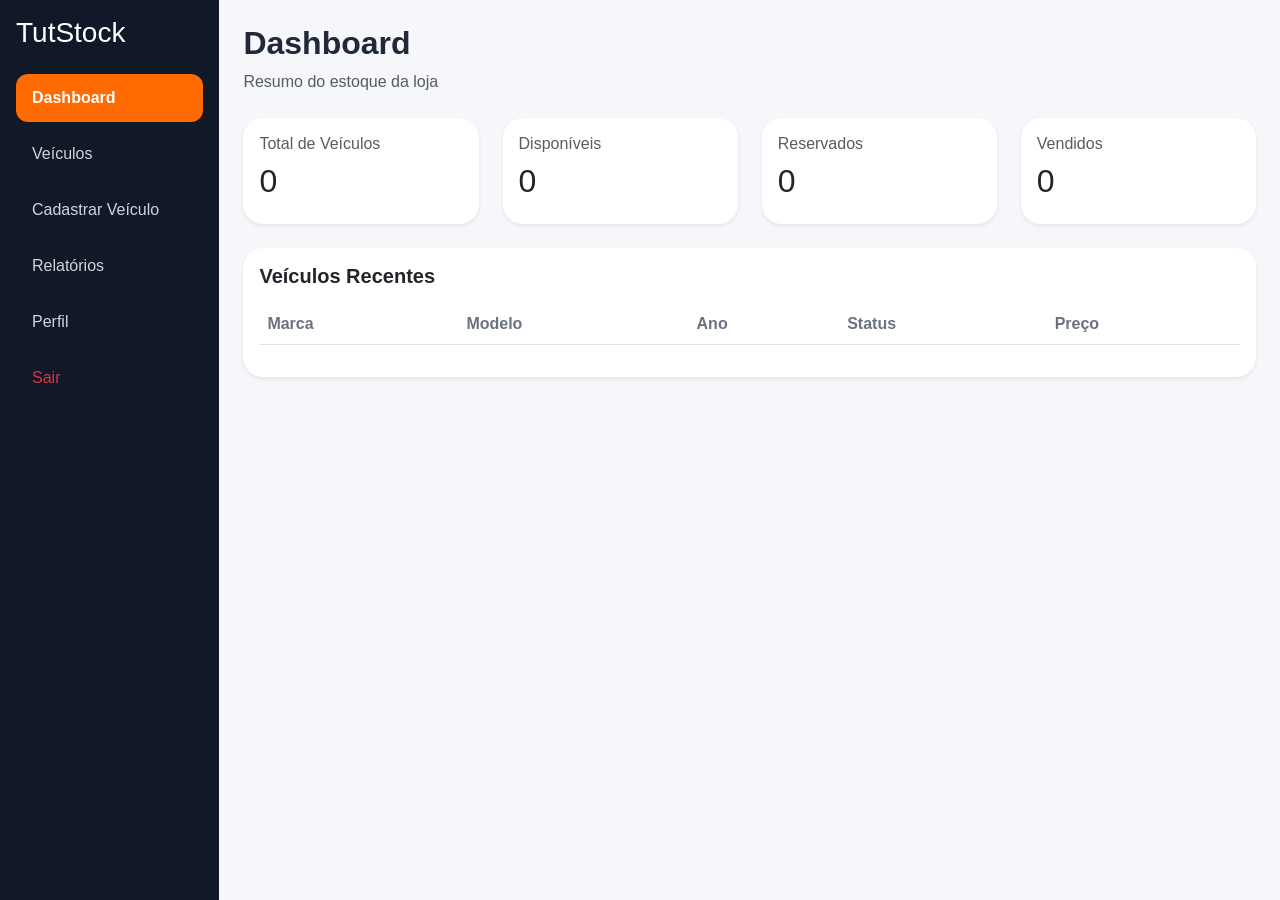
==== dashboard.html @ 02999b85 "Add files via upload" ====
<!DOCTYPE html>
<html lang="pt-BR">
<head>
  <meta charset="UTF-8">
  <meta name="viewport" content="width=device-width, initial-scale=1.0">
  <title>Dashboard - TutStock Motors</title>

  <link href="https://cdn.jsdelivr.net/npm/bootstrap@5.3.3/dist/css/bootstrap.min.css" rel="stylesheet">
  <link rel="stylesheet" href="css/style.css">
</head>
<body>

  <div class="d-flex">
    <aside class="sidebar p-3">
      <h3 class="brand-title text-white mb-4">TutStock</h3>
      <ul class="nav flex-column gap-2">
        <li><a href="dashboard.html" class="nav-link active-link">Dashboard</a></li>
        <li><a href="veiculos.html" class="nav-link">Veículos</a></li>
        <li><a href="cadastrar-veiculo.html" class="nav-link">Cadastrar Veículo</a></li>
        <li><a href="#" class="nav-link">Relatórios</a></li>
        <li><a href="#" class="nav-link">Perfil</a></li>
        <li><a href="login.html" class="nav-link text-danger">Sair</a></li>
      </ul>
    </aside>

    <main class="main-content p-4 w-100">
      <div class="d-flex justify-content-between align-items-center mb-4">
        <div>
          <h2 class="fw-bold">Dashboard</h2>
          <p class="text-muted mb-0">Resumo do estoque da loja</p>
        </div>
      </div>

      <div class="row g-4 mb-4">
        <div class="col-md-3">
          <div class="card dashboard-card shadow-sm border-0">
            <div class="card-body">
              <h6 class="text-muted">Total de Veículos</h6>
              <h2 id="totalVeiculos">0</h2>
            </div>
          </div>
        </div>

        <div class="col-md-3">
          <div class="card dashboard-card shadow-sm border-0">
            <div class="card-body">
              <h6 class="text-muted">Disponíveis</h6>
              <h2 id="totalDisponiveis">0</h2>
            </div>
          </div>
        </div>

        <div class="col-md-3">
          <div class="card dashboard-card shadow-sm border-0">
            <div class="card-body">
              <h6 class="text-muted">Reservados</h6>
              <h2 id="totalReservados">0</h2>
            </div>
          </div>
        </div>

        <div class="col-md-3">
          <div class="card dashboard-card shadow-sm border-0">
            <div class="card-body">
              <h6 class="text-muted">Vendidos</h6>
              <h2 id="totalVendidos">0</h2>
            </div>
          </div>
        </div>
      </div>

      <div class="card border-0 shadow-sm rounded-4">
        <div class="card-body">
          <h5 class="fw-bold mb-3">Veículos Recentes</h5>
          <div class="table-responsive">
            <table class="table align-middle">
              <thead>
                <tr>
                  <th>Marca</th>
                  <th>Modelo</th>
                  <th>Ano</th>
                  <th>Status</th>
                  <th>Preço</th>
                </tr>
              </thead>
              <tbody id="tabelaRecentes">
              </tbody>
            </table>
          </div>
        </div>
      </div>
    </main>
  </div>

  <script src="js/storage.js"></script>
  <script src="js/dashboard.js"></script>
</body>
</html>
---- css/style.css ----
body {
  background-color: #f5f7fb;
  font-family: "Segoe UI", Tahoma, Geneva, Verdana, sans-serif;
  color: #1f2937;
}

.brand-title {
  color: #ff6b00;
}

.login-page {
  background: linear-gradient(135deg, #fff7f1, #f3f6fb);
}

.login-card {
  background: #ffffff;
}

.sidebar {
  width: 260px;
  min-height: 100vh;
  background: #111827;
  position: sticky;
  top: 0;
}

.sidebar .nav-link {
  color: #d1d5db;
  padding: 12px 16px;
  border-radius: 12px;
  transition: all 0.2s ease;
}

.sidebar .nav-link:hover {
  background: rgba(255, 107, 0, 0.15);
  color: #ffffff;
}

.active-link {
  background: #ff6b00;
  color: white !important;
  font-weight: 600;
}

.main-content {
  min-height: 100vh;
}

.dashboard-card {
  border-radius: 20px;
  background: #ffffff;
}

.card {
  border-radius: 20px !important;
}

.btn-primary {
  background-color: #ff6b00;
  border-color: #ff6b00;
}

.btn-primary:hover {
  background-color: #e45f00;
  border-color: #e45f00;
}

.form-control,
.form-select {
  border-radius: 12px;
  padding: 12px 14px;
}

.table th {
  color: #6b7280;
  font-weight: 600;
}

.badge-status {
  padding: 8px 12px;
  border-radius: 999px;
  font-size: 0.85rem;
  font-weight: 600;
}

.status-disponivel {
  background: #dcfce7;
  color: #166534;
}

.status-reservado {
  background: #fef3c7;
  color: #92400e;
}

.status-vendido {
  background: #fee2e2;
  color: #991b1b;
}

@media (max-width: 992px) {
  .sidebar {
    width: 220px;
  }
}

@media (max-width: 768px) {
  .d-flex {
    flex-direction: column;
  }

  .sidebar {
    width: 100%;
    min-height: auto;
    position: relative;
  }

  .main-content {
    width: 100%;
  }
}
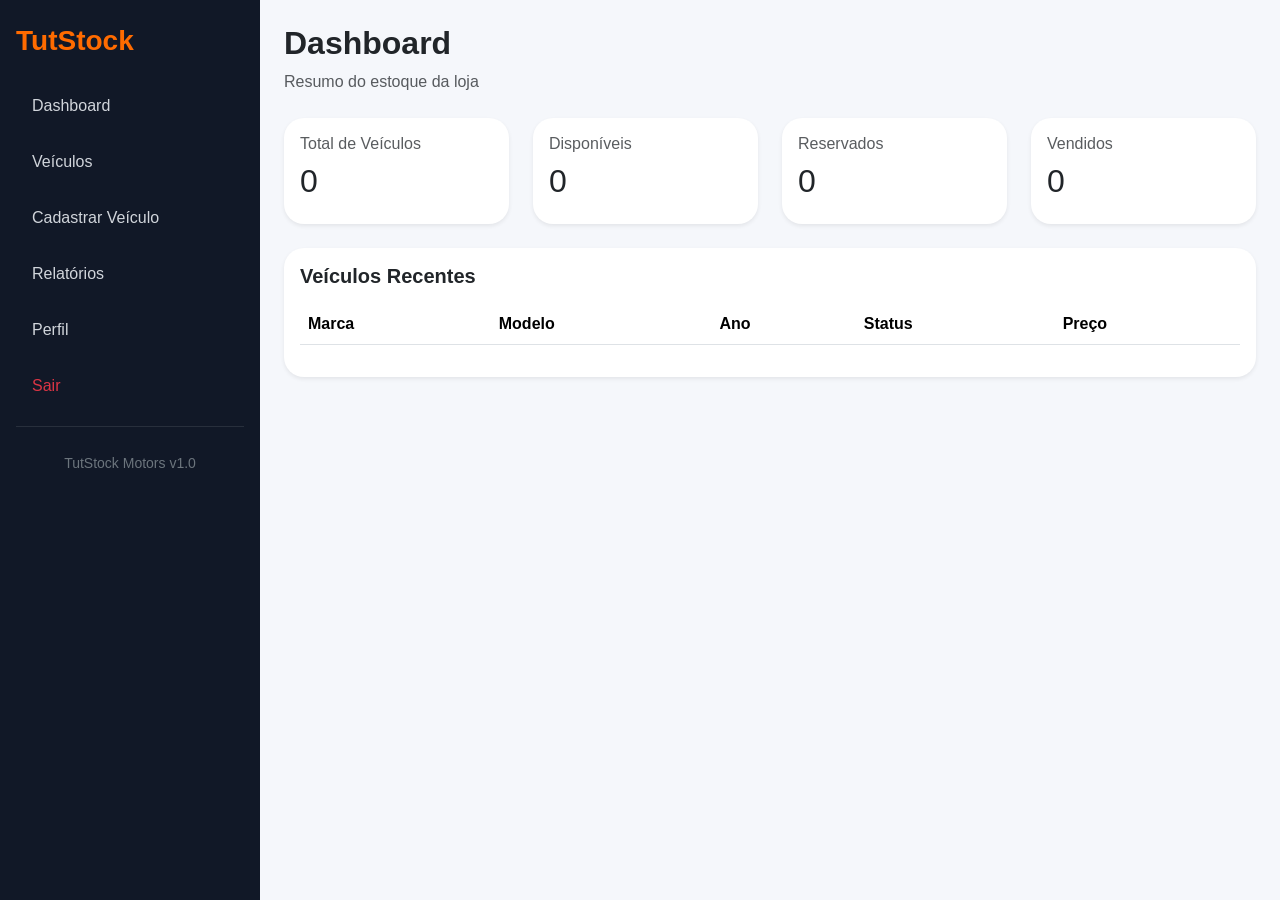
==== commit 7a2b12f7: "Add files via upload" ====
--- a/dashboard.html
+++ b/dashboard.html
@@ -11,16 +11,20 @@
 <body>
 
   <div class="d-flex">
-    <aside class="sidebar p-3">
-      <h3 class="brand-title text-white mb-4">TutStock</h3>
+    <aside class="sidebar">
+      <h3 class="brand-title mb-4">TutStock</h3>
+
       <ul class="nav flex-column gap-2">
-        <li><a href="dashboard.html" class="nav-link active-link">Dashboard</a></li>
+        <li><a href="dashboard.html" class="nav-link">Dashboard</a></li>
         <li><a href="veiculos.html" class="nav-link">Veículos</a></li>
         <li><a href="cadastrar-veiculo.html" class="nav-link">Cadastrar Veículo</a></li>
-        <li><a href="#" class="nav-link">Relatórios</a></li>
-        <li><a href="#" class="nav-link">Perfil</a></li>
+        <li><a href="relatorios.html" class="nav-link">Relatórios</a></li>
+        <li><a href="perfil.html" class="nav-link">Perfil</a></li>
         <li><a href="login.html" class="nav-link text-danger">Sair</a></li>
       </ul>
+      
+      <hr class="border-secondary">
+      <div class="text-center mt-4"><small class="text-secondary">TutStock Motors v1.0</small></div>
     </aside>
 
     <main class="main-content p-4 w-100">
--- a/css/style.css
+++ b/css/style.css
@@ -1,59 +1,81 @@
+* {
+  margin: 0;
+  padding: 0;
+  box-sizing: border-box;
+}
+
 body {
   background-color: #f5f7fb;
-  font-family: "Segoe UI", Tahoma, Geneva, Verdana, sans-serif;
-  color: #1f2937;
+  font-family: "Segoe UI", sans-serif;
+  overflow-x: hidden;
 }
+
+/* LAYOUT */
+
+.layout {
+  display: flex;
+  min-height: 100vh;
+}
+
+/* SIDEBAR */
+
+.sidebar {
+  width: 260px;
+  min-width: 260px;
+  background: #111827;
+  color: white;
+  padding: 24px 16px;
+  position: fixed;
+  top: 0;
+  left: 0;
+  height: 100vh;
+  overflow-y: auto;
+}
+
+/* LOGO */
 
 .brand-title {
   color: #ff6b00;
+  font-weight: bold;
 }
 
-.login-page {
-  background: linear-gradient(135deg, #fff7f1, #f3f6fb);
-}
-
-.login-card {
-  background: #ffffff;
-}
-
-.sidebar {
-  width: 260px;
-  min-height: 100vh;
-  background: #111827;
-  position: sticky;
-  top: 0;
-}
+/* LINKS */
 
 .sidebar .nav-link {
   color: #d1d5db;
   padding: 12px 16px;
   border-radius: 12px;
-  transition: all 0.2s ease;
+  transition: 0.2s;
+  display: block;
+  text-decoration: none;
+  font-weight: 500;
 }
 
 .sidebar .nav-link:hover {
   background: rgba(255, 107, 0, 0.15);
-  color: #ffffff;
+  color: white;
 }
 
 .active-link {
   background: #ff6b00;
   color: white !important;
-  font-weight: 600;
 }
 
+/* MAIN CONTENT */
+
 .main-content {
-  min-height: 100vh;
+  margin-left: 260px;
+  width: calc(100% - 260px);
+  padding: 32px;
 }
 
-.dashboard-card {
-  border-radius: 20px;
-  background: #ffffff;
-}
+/* CARDS */
 
 .card {
   border-radius: 20px !important;
 }
+
+/* BOTÕES */
 
 .btn-primary {
   background-color: #ff6b00;
@@ -65,16 +87,15 @@
   border-color: #e45f00;
 }
 
+/* FORMULÁRIOS */
+
 .form-control,
 .form-select {
   border-radius: 12px;
-  padding: 12px 14px;
+  padding: 12px;
 }
 
-.table th {
-  color: #6b7280;
-  font-weight: 600;
-}
+/* STATUS */
 
 .badge-status {
   padding: 8px 12px;
@@ -98,24 +119,25 @@
   color: #991b1b;
 }
 
+/* RESPONSIVO */
+
 @media (max-width: 992px) {
-  .sidebar {
-    width: 220px;
-  }
-}
 
-@media (max-width: 768px) {
-  .d-flex {
+  .layout {
     flex-direction: column;
   }
 
   .sidebar {
     width: 100%;
-    min-height: auto;
+    min-width: 100%;
+    height: auto;
     position: relative;
   }
 
   .main-content {
+    margin-left: 0;
     width: 100%;
+    padding: 20px;
   }
+
 }
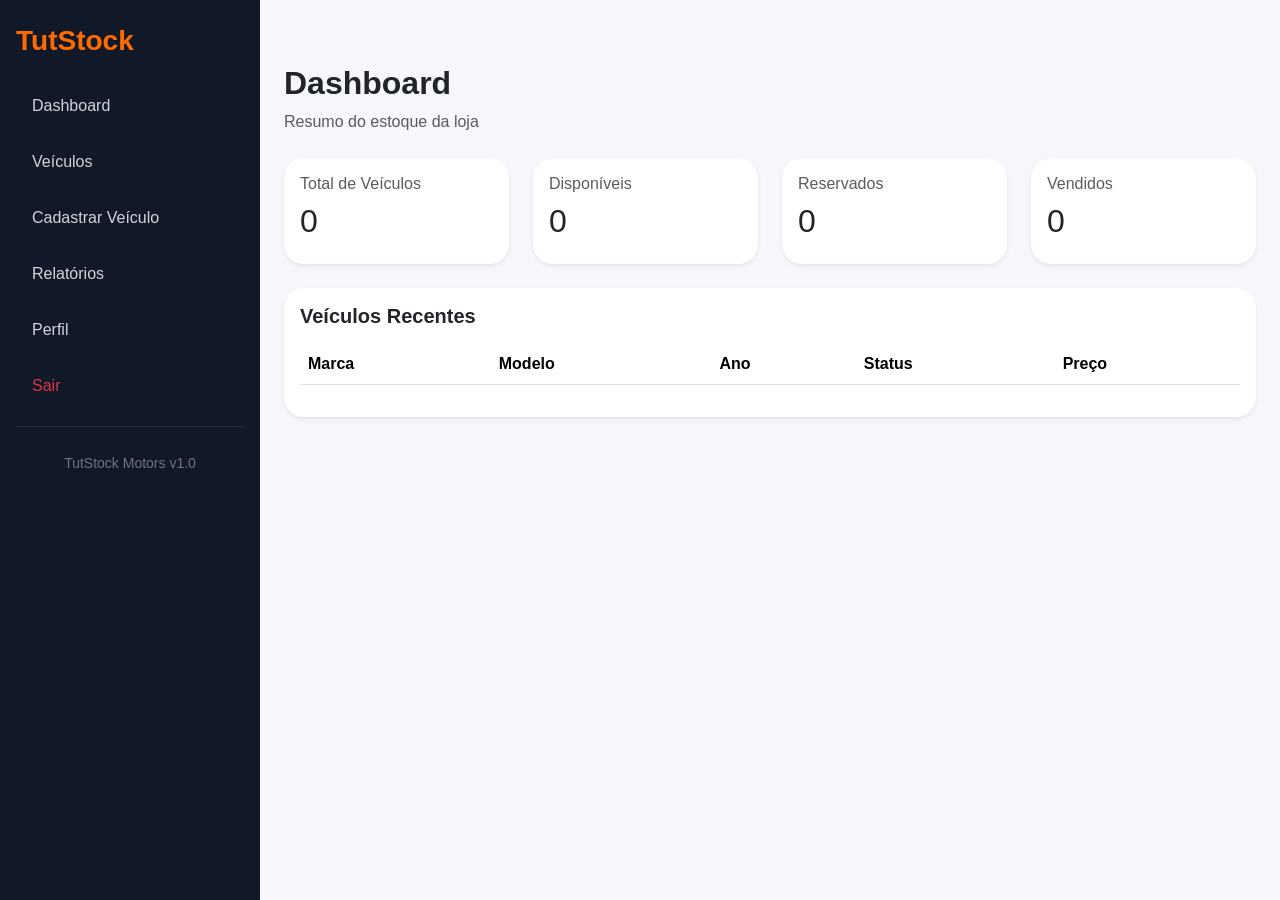
==== commit 2cc9f337: "Add files via upload" ====
--- a/dashboard.html
+++ b/dashboard.html
@@ -9,6 +9,10 @@
   <link rel="stylesheet" href="css/style.css">
 </head>
 <body>
+  <div id="loading">
+    <div class="spinner"></div>
+    <p>Carregando...</p>
+  </div>
 
   <div class="d-flex">
     <aside class="sidebar">
@@ -98,5 +102,7 @@
 
   <script src="js/storage.js"></script>
   <script src="js/dashboard.js"></script>
+  <script src="js/auth.js"></script>
+  <script src="js/loading.js"></script>
 </body>
 </html>
